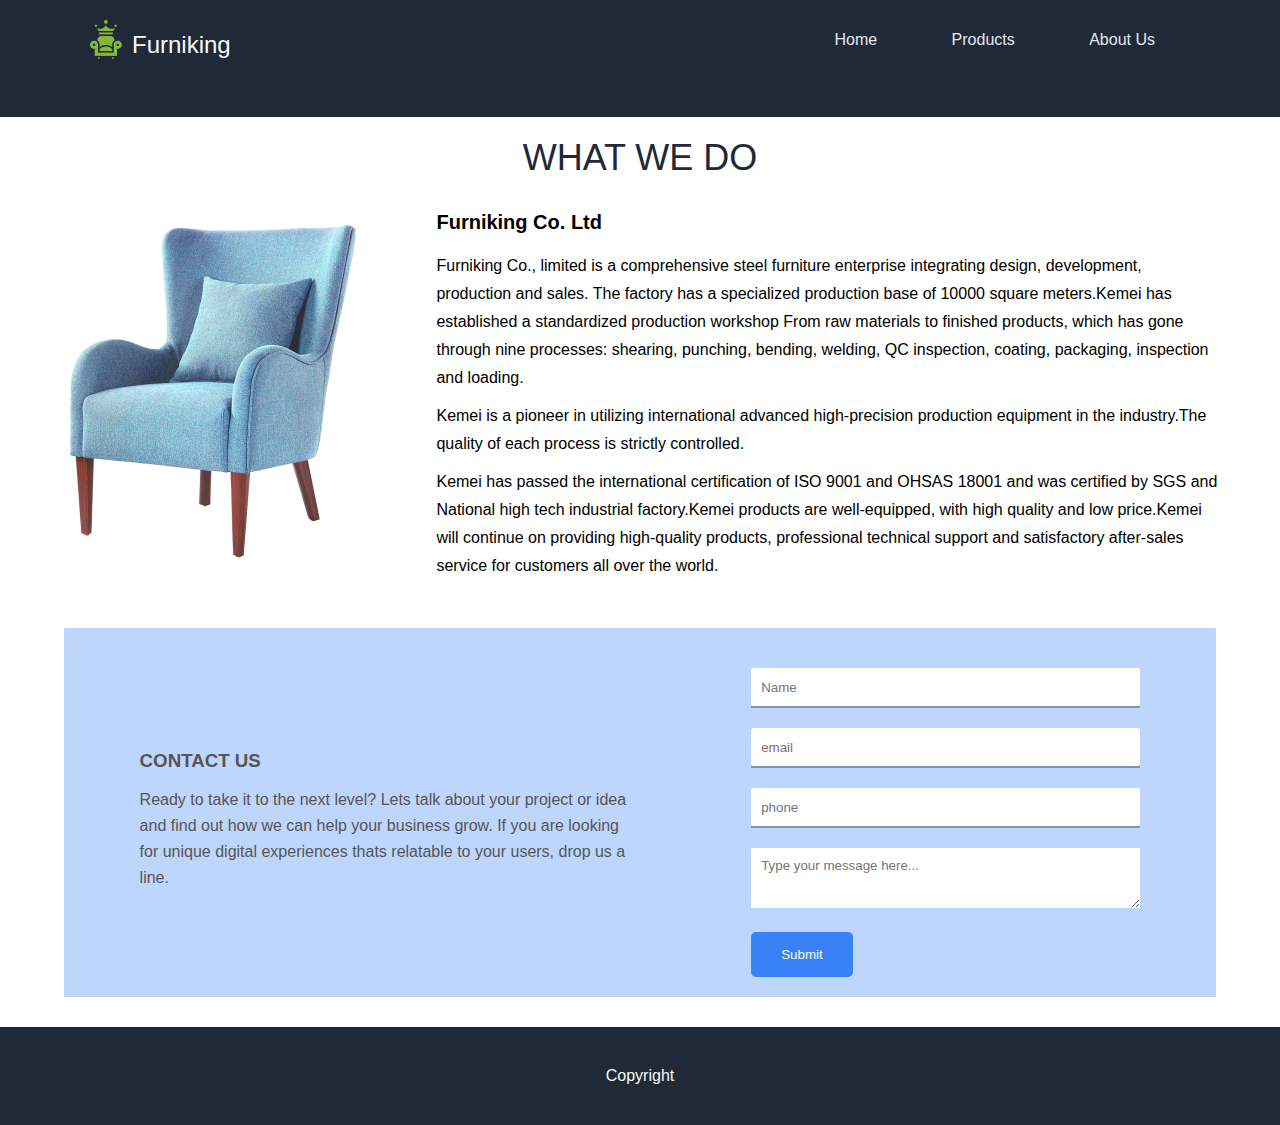
==== aboutus.html @ fd419dcc "add semantic features" ====
<!DOCTYPE html>
<html lang="en">
  <head>
    <meta charset="UTF-8" />
    <meta http-equiv="X-UA-Compatible" content="IE=edge" />
    <meta name="viewport" content="width=device-width, initial-scale=1.0" />
    <link rel="stylesheet" href="aboutus.css" />
    <title>About Us</title>
  </head>
  <body>
    <header>
      <div class="header-nav page-padding">
        <div class="logo-container">
          <img src="./images/logo.png" alt="logo" />
          <p>Furniking</p>
        </div>
        <nav class="header-links">
          <a href="index.html">Home</a>
          <a href="products.html">Products</a>
          <a href="aboutus.html">About Us</a>
        </nav>
      </div>
    </header>

    <main>
      <section class="about-work">
        <h2 class="about-heading">What we do</h2>
        <div class="work-container">
          <picture class="work-demo">
            <img src="./images/Furniture 1.png" alt="Furniture image" />
          </picture>
          <div class="work-details">
            <h3 class="work-title">Furniking Co. Ltd</h3>
            <p class="work-text">
              Furniking Co., limited is a comprehensive steel furniture
              enterprise integrating design, development, production and sales.
              The factory has a specialized production base of 10000 square
              meters.Kemei has established a standardized production workshop
              From raw materials to finished products, which has gone through
              nine processes: shearing, punching, bending, welding, QC
              inspection, coating, packaging, inspection and loading.
            </p>
            <p class="work-text">
              Kemei is a pioneer in utilizing international advanced
              high-precision production equipment in the industry.The quality of
              each process is strictly controlled.
            </p>
            <p class="work-text">
              Kemei has passed the international certification of ISO 9001 and
              OHSAS 18001 and was certified by SGS and National high tech
              industrial factory.Kemei products are well-equipped, with high
              quality and low price.Kemei will continue on providing
              high-quality products, professional technical support and
              satisfactory after-sales service for customers all over the world.
            </p>
          </div>
        </div>
      </section>
      <div class="form">
        <div class="form-content">
          <h3>Contact Us</h3>
          <p>
            Ready to take it to the next level? Lets talk about your project or
            idea and find out how we can help your business grow. If you are
            looking for unique digital experiences thats relatable to your
            users, drop us a line.
          </p>
        </div>
        <form>
          <div>
            <input type="text" name="name" placeholder="Name" class="input" />
          </div>
          <div>
            <input type="email" name="email" placeholder="email" />
          </div>
          <div>
            <input type="tel" name="phone" placeholder="phone" />
          </div>
          <div id="textarea">
            <textarea
              id="message"
              placeholder="Type your message here..."
            ></textarea>
          </div>
          <button type="submit">Submit</button>
        </form>
      </div>
    </main>

    <footer>
      <p>Copyright</p>
    </footer>
  </body>
</html>
---- aboutus.css ----
* {
    padding: 0;
    margin: 0;
    box-sizing: border-box;
    scroll-behavior: smooth;
    font-family: 'Roboto', sans-serif;
}

.page-padding {
    padding: 0 90px;
}

.section-padding {
    padding: 30px 200px;
}

header {
    width: 100%;
    height: 13vh;
    background: #1f2937;
    padding: 20px 0;
}

.header-nav {
    display: flex;
    justify-content: space-between;
    align-items: center;
}

.logo-container {
    display: flex;
    align-items: flex-end;
    gap: 10px;
}

.logo-container p {
    color: #f9faf8;
    font-size: 24px;
}

.header-links a {
    text-decoration: none;
    padding: 0 35px;
    font-size: 16px;
    color: #e5e7eb;
    text-transform: capitalize;
}

.header-links a:hover {
    color: #3882f6;
}

.about-heading {
  text-align: center;
  text-transform: uppercase;
  font-weight: 300;
  color: #1f2937;
  font-size: 36px;
  padding-top: 20px;
}

.work-container {
  display: flex;
  flex-direction: row;
  align-items: center;
  justify-content: space-between;
  padding: 2%;
}

.work-details {
  padding: 0 3%;
}

.work-title {
  font-family: arial, helvetica, sans-serif;
  font-size: 20px;
  line-height: 150%;
  font-size: 700;
  margin-bottom: 15px;
}

.work-text {
  font-size: 16px;
  line-height: 175%;
}

.work-text:not(:last-child) {
  margin-bottom: 10px;
}
.form{
    display: flex;
    align-items: center;
    justify-content: space-around;
    width: 90vw;
    height: max-content;
    padding: 20px;
    margin: 20px auto;
    background: #3881f652;
}
.form-content{
    width: 45%;
}
.form-content h3{
    color: #555555;
    text-transform: uppercase; 
    padding: 15px 0;  
}
.form-content p{
    font-weight: 400;
    font-size: 16px;
    line-height: 26px;
    color: #555555;

}
form{
width: 35%;
}
form div{
    margin: 20px 0;
    border-bottom: 2px solid #1f293763;
}
input{
    height: 38px;
    width: 100%;
    border: none;
    background: white;
    padding: 10px;
    border-radius: 3px;
}
input:focus,textarea:focus{
    background-color: #1f2937;
    color: #e5e7eb;
    outline: none;
    font-size: 18px;
}
textarea{
    width: 100%;
    height: 60px;
    border: none;
    padding: 10px;
}
#textarea{
    border: none;
}

button{
    padding: 15px 30px;
    border: none;
    color: #f9faf8;
    background: #3882f6;
    border-radius: 5px;
    cursor: pointer;
}
footer{
    width: 100%;
    background: #1f2937;
    color: #f9faf8;
    padding: 40px;
    margin-top: 30px;
    
    display: flex;
    align-items: center;
    justify-content: center;
}
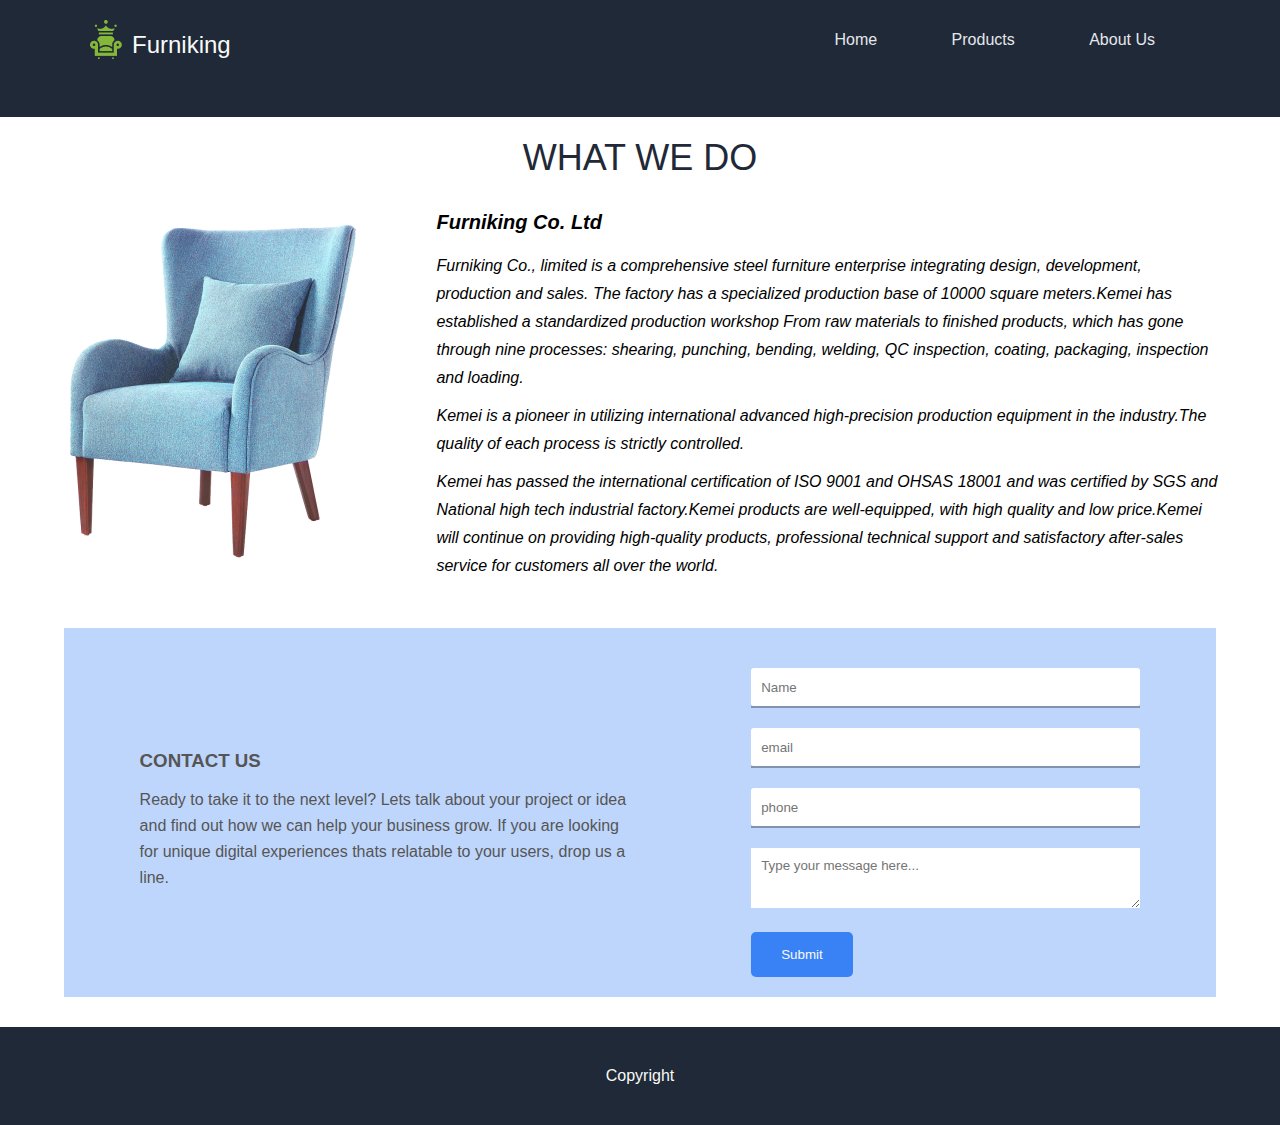
==== commit 7b7aabbb: "Add more semantic value" ====
--- a/aboutus.html
+++ b/aboutus.html
@@ -10,10 +10,12 @@
   <body>
     <header>
       <div class="header-nav page-padding">
-        <div class="logo-container">
+        <figure class="logo-container">
           <img src="./images/logo.png" alt="logo" />
-          <p>Furniking</p>
-        </div>
+          <figcaption>
+            <p>Furniking</p>
+          </figcaption>
+        </figure>
         <nav class="header-links">
           <a href="index.html">Home</a>
           <a href="products.html">Products</a>
@@ -29,7 +31,7 @@
           <picture class="work-demo">
             <img src="./images/Furniture 1.png" alt="Furniture image" />
           </picture>
-          <div class="work-details">
+          <cite class="work-details">
             <h3 class="work-title">Furniking Co. Ltd</h3>
             <p class="work-text">
               Furniking Co., limited is a comprehensive steel furniture
@@ -53,7 +55,7 @@
               high-quality products, professional technical support and
               satisfactory after-sales service for customers all over the world.
             </p>
-          </div>
+          </cite>
         </div>
       </section>
       <div class="form">
